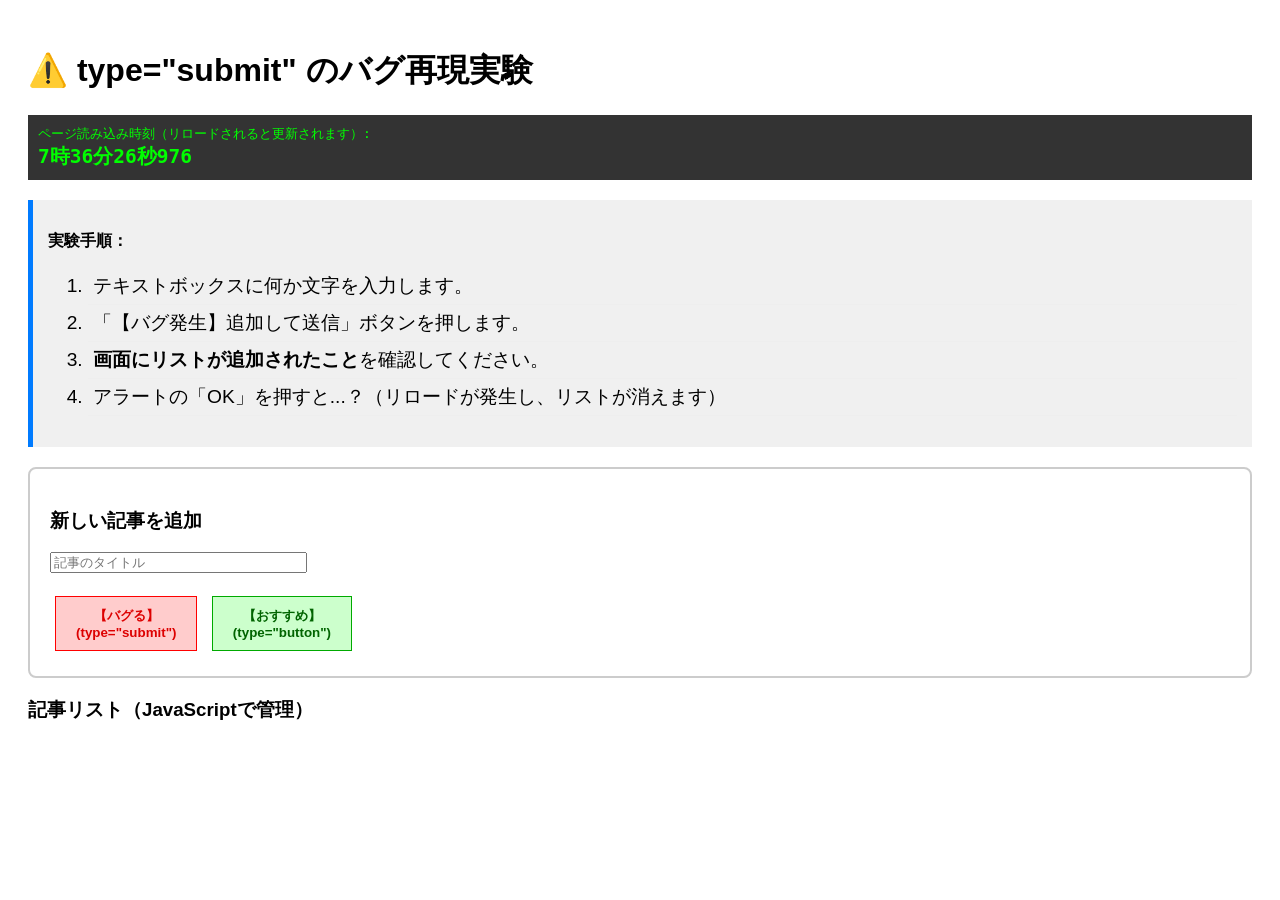
==== test.html @ d33b0928 "submitのバグ再現用HTML追加" ====
<!DOCTYPE html>
<html lang="ja">
<head>
    <meta charset="UTF-8">
    <title>Submitバグの再現実験</title>
    <style>
        body { font-family: sans-serif; padding: 20px; }
        .info-box {
            background-color: #f0f0f0;
            padding: 15px;
            border-left: 5px solid #007bff;
            margin-bottom: 20px;
        }
        .monitor {
            background-color: #333;
            color: #0f0; /* 緑色の文字 */
            padding: 10px;
            font-family: monospace;
            margin-bottom: 20px;
        }
        .form-area {
            border: 2px solid #ccc;
            padding: 20px;
            border-radius: 8px;
        }
        button { padding: 10px 20px; margin: 5px; cursor: pointer; }
        .btn-bug { background-color: #ffcccc; border: 1px solid #f00; color: #d00; font-weight: bold; }
        .btn-ok { background-color: #ccffcc; border: 1px solid #0a0; color: #006400; font-weight: bold; }
        li { font-size: 1.2em; border-bottom: 1px solid #eee; padding: 5px; }
    </style>
</head>
<body>

    <h1>⚠️ type="submit" のバグ再現実験</h1>

    <div class="monitor">
        ページ読み込み時刻（リロードされると更新されます）:<br>
        <span id="loadTime" style="font-size: 1.5em; font-weight: bold;"></span>
    </div>

    <div class="info-box">
        <p><strong>実験手順：</strong></p>
        <ol>
            <li>テキストボックスに何か文字を入力します。</li>
            <li>「【バグ発生】追加して送信」ボタンを押します。</li>
            <li><strong>画面にリストが追加されたこと</strong>を確認してください。</li>
            <li>アラートの「OK」を押すと...？（リロードが発生し、リストが消えます）</li>
        </ol>
    </div>

    <form class="form-area">
        <h3>新しい記事を追加</h3>
        <input type="text" id="inputTitle" name="title" placeholder="記事のタイトル" size="30">
        <br><br>

        <button type="submit" class="btn-bug" onclick="handleAddBug()">
            【バグる】<br>(type="submit")
        </button>

        <button type="button" class="btn-ok" onclick="handleAddCorrect()">
            【おすすめ】<br>(type="button")
        </button>
    </form>

    <h3>記事リスト（JavaScriptで管理）</h3>
    <ul id="postList">
        </ul>

    <script>
        // ページが読み込まれた時刻を表示
        const now = new Date();
        const timeString = now.getHours() + "時" + now.getMinutes() + "分" + now.getSeconds() + "秒" + now.getMilliseconds();
        document.getElementById("loadTime").innerText = timeString;

        // 【バグ発生パターン】の処理
        function handleAddBug() {
            addList("（バグ発生ボタンによる追加）");
            
            // 重要：ここで処理を一時停止させます。
            // これがないと一瞬でリロードされてしまい、追加されたことすら目視できません。
        }

        // 【正解パターン】の処理
        function handleAddCorrect() {
            addList("（正解ボタンによる追加）");
            // こちらはtype="button"なので、何もしなくてもリロードされません。
        }

        // 共通：画面にリストを追加する関数
        function addList(suffix) {
            const input = document.getElementById("inputTitle");
            const list = document.getElementById("postList");
            const text = input.value || "タイトルなし";

            const newItem = document.createElement("li");
            newItem.textContent = "📝 " + text + " " + suffix;
            newItem.style.backgroundColor = "#fff0f5"; // 追加されたのがわかるよう色付け
            list.appendChild(newItem);
        }
    </script>
</body>
</html>
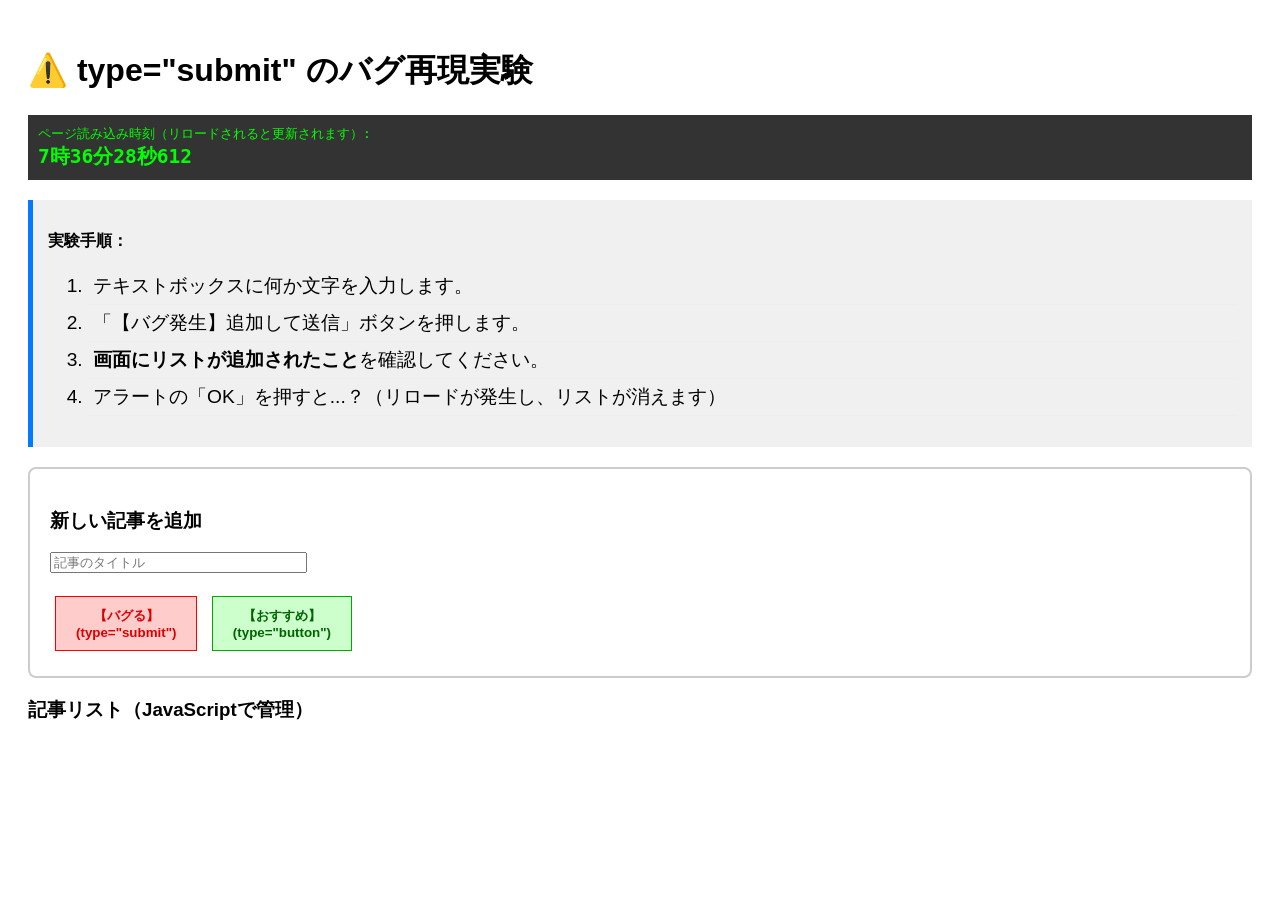
==== commit 76c8c587: "検証HTMLに割り当てる関数を修正" ====
--- a/test.html
+++ b/test.html
@@ -53,11 +53,11 @@
         <input type="text" id="inputTitle" name="title" placeholder="記事のタイトル" size="30">
         <br><br>
 
-        <button type="submit" class="btn-bug" onclick="handleAddBug()">
+        <button type="submit" class="btn-bug" onclick="handleAdd()">
             【バグる】<br>(type="submit")
         </button>
 
-        <button type="button" class="btn-ok" onclick="handleAddCorrect()">
+        <button type="button" class="btn-ok" onclick="handleAdd()">
             【おすすめ】<br>(type="button")
         </button>
     </form>
@@ -72,18 +72,9 @@
         const timeString = now.getHours() + "時" + now.getMinutes() + "分" + now.getSeconds() + "秒" + now.getMilliseconds();
         document.getElementById("loadTime").innerText = timeString;
 
-        // 【バグ発生パターン】の処理
-        function handleAddBug() {
-            addList("（バグ発生ボタンによる追加）");
-            
-            // 重要：ここで処理を一時停止させます。
-            // これがないと一瞬でリロードされてしまい、追加されたことすら目視できません。
-        }
-
-        // 【正解パターン】の処理
-        function handleAddCorrect() {
-            addList("（正解ボタンによる追加）");
-            // こちらはtype="button"なので、何もしなくてもリロードされません。
+        // どちらのボタンでも同じ処理
+        function handleAdd() {
+            addList("");
         }
 
         // 共通：画面にリストを追加する関数
@@ -99,4 +90,4 @@
         }
     </script>
 </body>
-</html>+</html>
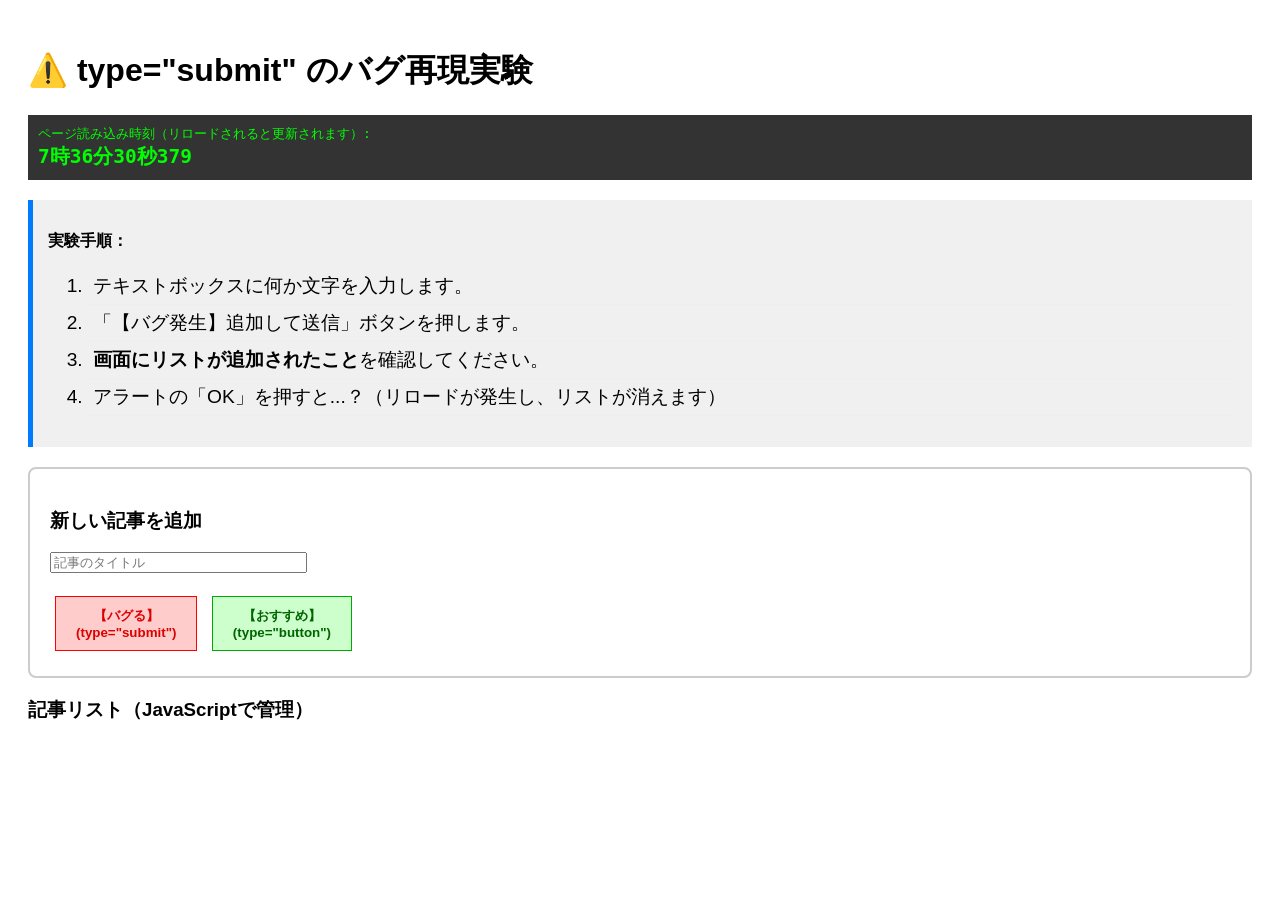
==== commit 9692268d: "handleSubmitに修正" ====
--- a/test.html
+++ b/test.html
@@ -53,11 +53,11 @@
         <input type="text" id="inputTitle" name="title" placeholder="記事のタイトル" size="30">
         <br><br>
 
-        <button type="submit" class="btn-bug" onclick="handleAdd()">
+        <button type="submit" class="btn-bug" onclick="handleSubmit()">
             【バグる】<br>(type="submit")
         </button>
 
-        <button type="button" class="btn-ok" onclick="handleAdd()">
+        <button type="button" class="btn-ok" onclick="handleSubmit()">
             【おすすめ】<br>(type="button")
         </button>
     </form>
@@ -73,7 +73,7 @@
         document.getElementById("loadTime").innerText = timeString;
 
         // どちらのボタンでも同じ処理
-        function handleAdd() {
+        function handleSubmit() {
             addList("");
         }
 
